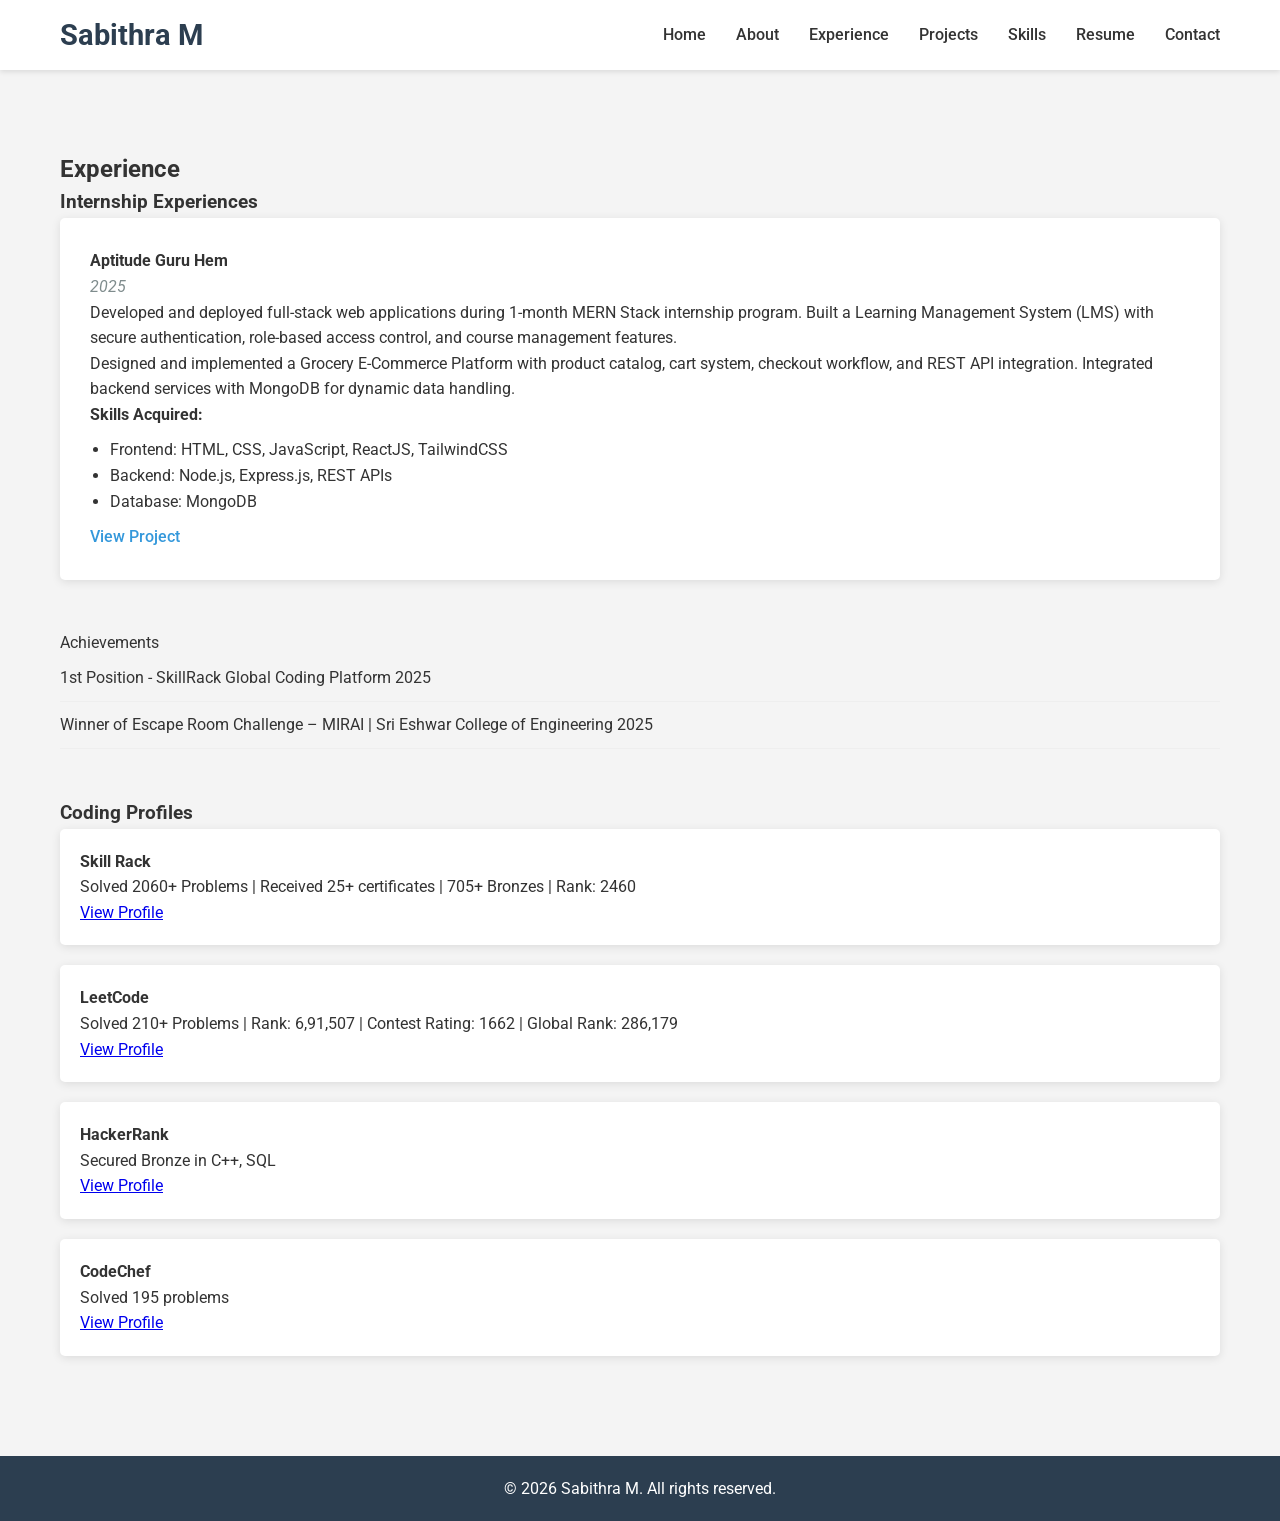
==== experience.html @ e62885d7 "Initial portfolio commit" ====
<!doctype html>
<html lang="en">
  <head>
    <meta charset="UTF-8" />
    <meta name="viewport" content="width=device-width, initial-scale=1.0" />
    <title>Experience - Sabithra M</title>
    <link rel="stylesheet" href="styles.css" />
    <link
      href="https://fonts.googleapis.com/css2?family=Roboto:wght@300;400;500;700&display=swap"
      rel="stylesheet"
    />
  </head>
  <body>
    <header>
      <nav>
        <div class="nav-container">
          <h1 class="logo">Sabithra M</h1>
          <ul class="nav-links">
            <li><a href="index.html">Home</a></li>
            <li><a href="about.html">About</a></li>
            <li><a href="experience.html">Experience</a></li>
            <li><a href="projects.html">Projects</a></li>
            <li><a href="skills.html">Skills</a></li>
            <li><a href="resume.html">Resume</a></li>
            <li><a href="contact.html">Contact</a></li>
          </ul>
          <div class="hamburger">
            <span></span>
            <span></span>
            <span></span>
          </div>
        </div>
      </nav>
    </header>

    <main>
      <section id="experience">
        <div class="container">
          <h2>Experience</h2>
          <div class="internships">
            <h3>Internship Experiences</h3>
            <div class="experience-item">
              <h4>Aptitude Guru Hem</h4>
              <p class="date">2025</p>
              <p>
                Developed and deployed full-stack web applications during
                1-month MERN Stack internship program. Built a Learning
                Management System (LMS) with secure authentication, role-based
                access control, and course management features.
              </p>
              <p>
                Designed and implemented a Grocery E-Commerce Platform with
                product catalog, cart system, checkout workflow, and REST API
                integration. Integrated backend services with MongoDB for
                dynamic data handling.
              </p>
              <div class="skills-acquired">
                <strong>Skills Acquired:</strong>
                <ul>
                  <li>Frontend: HTML, CSS, JavaScript, ReactJS, TailwindCSS</li>
                  <li>Backend: Node.js, Express.js, REST APIs</li>
                  <li>Database: MongoDB</li>
                </ul>
              </div>
              <a href="https://github.com/Sabithra-777/E-Commerce-Groceries" target="_blank" class="link">View Project</a>
            </div>
          </div>
          <div class="achievements"
            <h3>Achievements</h3>
            <ul>
              <li>1st Position - SkillRack Global Coding Platform 2025</li>
              <li>
                Winner of Escape Room Challenge – MIRAI | Sri Eshwar College of
                Engineering 2025
              </li>
            </ul>
          </div>
          <div class="coding-profiles">
            <h3>Coding Profiles</h3>
            <div class="profile-item">
              <h4>Skill Rack</h4>
              <p>
                Solved 2060+ Problems | Received 25+ certificates | 705+ Bronzes
                | Rank: 2460
              </p>
              <a href="https://www.skillrack.com/faces/resume.xhtml?id=515053&key=49f1777c3b8390a4c60fbd9d107091c3c9aa98af" target="_blank">View Profile</a>
            </div>
            <div class="profile-item">
              <h4>LeetCode</h4>
              <p>
                Solved 210+ Problems | Rank: 6,91,507 | Contest Rating: 1662 |
                Global Rank: 286,179
              </p>
              <a href="https://leetcode.com/u/SABITHRA_M/" target="_blank">View Profile</a>
            </div>
            <div class="profile-item">
              <h4>HackerRank</h4>
              <p>Secured Bronze in C++, SQL</p>
              <a href="https://www.hackerrank.com/profile/sabithra_m2024c1" target="_blank">View Profile</a>
            </div>
            <div class="profile-item">
              <h4>CodeChef</h4>
              <p>Solved 195 problems</p>
              <a href="https://www.codechef.com/users/sabithra_m" target="_blank">View Profile</a>
            </div>
          </div>
        </div>
      </section>
    </main>

    <footer>
      <p>&copy; 2026 Sabithra M. All rights reserved.</p>
    </footer>

    <script src="script.js"></script>
  </body>
</html>
---- styles.css ----
/* Reset and Base Styles */
* {
  margin: 0;
  padding: 0;
  box-sizing: border-box;
}

body {
  font-family: "Roboto", sans-serif;
  line-height: 1.6;
  color: #333;
  background-color: #f4f4f4;
}

.container {
  max-width: 1200px;
  margin: 0 auto;
  padding: 0 20px;
}

/* Navigation */
header {
  background-color: #fff;
  box-shadow: 0 2px 5px rgba(0, 0, 0, 0.1);
  position: fixed;
  width: 100%;
  top: 0;
  z-index: 1000;
  transition: all 0.3s ease;
}

.nav-container {
  max-width: 1200px;
  margin: 0 auto;
  padding: 0 20px;
  display: flex;
  justify-content: space-between;
  align-items: center;
  height: 70px;
}

.logo {
  font-size: 1.8rem;
  font-weight: 700;
  color: #2c3e50;
}

.nav-links {
  display: flex;
  list-style: none;
}

.nav-links.active {
  display: flex;
}

.nav-links li {
  margin-left: 30px;
}

.nav-links a {
  text-decoration: none;
  color: #333;
  font-weight: 500;
  transition: color 0.3s ease;
}

.nav-links a:hover {
  color: #3498db;
}

.hamburger {
  display: none;
  flex-direction: column;
  cursor: pointer;
}

.hamburger span {
  width: 25px;
  height: 3px;
  background-color: #333;
  margin: 3px 0;
  transition: 0.3s;
}

/* Main Content */
main {
  margin-top: 70px;
}

section {
  padding: 80px 0;
}

/* Hero Section */
#hero {
  background: linear-gradient(135deg, #667eea 0%, #764ba2 100%);
  color: white;
  text-align: center;
  padding: 150px 0;
}

.hero-content h1 {
  font-size: 3rem;
  margin-bottom: 20px;
  font-weight: 700;
}

.hero-content p {
  font-size: 1.2rem;
  margin-bottom: 30px;
}

.btn {
  display: inline-block;
  background-color: #3498db;
  color: white;
  padding: 12px 30px;
  text-decoration: none;
  border-radius: 5px;
  transition: background-color 0.3s ease;
  font-weight: 500;
}

.btn:hover {
  background-color: #2980b9;
}

/* About Section */
#about {
  background-color: #fff;
}

.about-content {
  display: flex;
  align-items: center;
  gap: 50px;
  margin-bottom: 50px;
}

.about-image {
  flex: 1;
}

.profile-photo {
  width: 300px;
  height: 300px;
  border-radius: 50%;
  object-fit: cover;
  box-shadow: 0 5px 15px rgba(0, 0, 0, 0.1);
}

.about-text {
  flex: 2;
}

.social-links {
  margin-top: 20px;
}

.social-links a {
  display: inline-block;
  margin-right: 20px;
  color: #3498db;
  text-decoration: none;
  font-weight: 500;
}

.education {
  margin-top: 50px;
}

.education-item {
  margin-bottom: 20px;
  padding: 20px;
  background-color: #f9f9f9;
  border-radius: 5px;
}

/* Experience Section */
#experience {
  background-color: #f4f4f4;
}

.experience-item {
  margin-bottom: 40px;
  padding: 30px;
  background-color: #fff;
  border-radius: 5px;
  box-shadow: 0 2px 10px rgba(0, 0, 0, 0.1);
}

.date {
  color: #7f8c8d;
  font-style: italic;
}

.skills-acquired ul {
  margin: 10px 0;
  padding-left: 20px;
}

.link {
  color: #3498db;
  text-decoration: none;
  font-weight: 500;
}

.achievements,
.coding-profiles {
  margin-top: 50px;
}

.achievements ul {
  list-style: none;
  padding: 0;
}

.achievements li {
  padding: 10px 0;
  border-bottom: 1px solid #eee;
}

.profile-item {
  margin-bottom: 20px;
  padding: 20px;
  background-color: #fff;
  border-radius: 5px;
  box-shadow: 0 2px 10px rgba(0, 0, 0, 0.1);
}

/* Projects Section */
#projects {
  background-color: #fff;
}

.projects-grid {
  display: grid;
  grid-template-columns: repeat(auto-fit, minmax(350px, 1fr));
  gap: 30px;
}

.project-card {
  background-color: #f9f9f9;
  padding: 30px;
  border-radius: 5px;
  box-shadow: 0 2px 10px rgba(0, 0, 0, 0.1);
  transition: transform 0.3s ease;
}

.project-card:hover {
  transform: translateY(-5px);
}
.project-image {
  width: 100%;
  height: 180px;
  object-fit: cover;
  border-radius: 5px;
  margin-bottom: 15px;
}
/* Skills Section */
#skills {
  background-color: #f4f4f4;
}

.skills-grid {
  display: grid;
  grid-template-columns: repeat(auto-fit, minmax(250px, 1fr));
  gap: 30px;
  margin-bottom: 50px;
}

.skill-category {
  background-color: #fff;
  padding: 30px;
  border-radius: 5px;
  box-shadow: 0 2px 10px rgba(0, 0, 0, 0.1);
}

.skill-category ul {
  list-style: none;
  padding: 0;
}

.skill-category li {
  padding: 5px 0;
}

.certifications {
  background-color: #fff;
  padding: 30px;
  border-radius: 5px;
  box-shadow: 0 2px 10px rgba(0, 0, 0, 0.1);
}

.cert-list {
  list-style: none;
  padding: 0;
}

.cert-list li {
  padding: 10px 0;
  border-bottom: 1px solid #eee;
}

/* Contact Section */
#contact {
  background-color: #fff;
}

.contact-info {
  display: grid;
  grid-template-columns: repeat(auto-fit, minmax(250px, 1fr));
  gap: 30px;
  margin-bottom: 50px;
}

.contact-item {
  text-align: center;
  padding: 30px;
  background-color: #f9f9f9;
  border-radius: 5px;
}

.contact-item a {
  color: #3498db;
  text-decoration: none;
}

.contact-form {
  max-width: 600px;
  margin: 0 auto;
  background-color: #f9f9f9;
  padding: 30px;
  border-radius: 5px;
}

.form-group {
  margin-bottom: 20px;
}

.form-group label {
  display: block;
  margin-bottom: 5px;
  font-weight: 500;
}

.form-group input,
.form-group textarea {
  width: 100%;
  padding: 10px;
  border: 1px solid #ddd;
  border-radius: 5px;
  font-family: "Roboto", sans-serif;
}

/* Footer */
footer {
  background-color: #2c3e50;
  color: white;
  text-align: center;
  padding: 20px 0;
}

/* Responsive Design */
@media (max-width: 768px) {
  .nav-container {
    flex-direction: column;
    height: auto;
    padding: 20px;
  }

  .nav-links {
    margin-top: 20px;
    flex-direction: column;
    display: none;
  }

  .nav-links.active {
    display: flex;
  }

  .nav-links li {
    margin: 10px 0;
  }

  .hamburger {
    display: flex;
  }

  .hamburger.active span:nth-child(1) {
    transform: rotate(-45deg) translate(-5px, 6px);
  }

  .hamburger.active span:nth-child(2) {
    opacity: 0;
  }

  .hamburger.active span:nth-child(3) {
    transform: rotate(45deg) translate(-5px, -6px);
  }

  .about-content {
    flex-direction: column;
    text-align: center;
  }

  .hero-content h1 {
    font-size: 2rem;
  }

  .projects-grid {
    grid-template-columns: 1fr;
  }

  .skills-grid {
    grid-template-columns: 1fr;
  }

  .contact-info {
    grid-template-columns: 1fr;
  }
}

/* Smooth Scrolling */
html {
  scroll-behavior: smooth;
}

/* Animations */
@keyframes fadeIn {
  from {
    opacity: 0;
    transform: translateY(30px);
  }
  to {
    opacity: 1;
    transform: translateY(0);
  }
}

section {
  animation: fadeIn 0.6s ease-out;
}
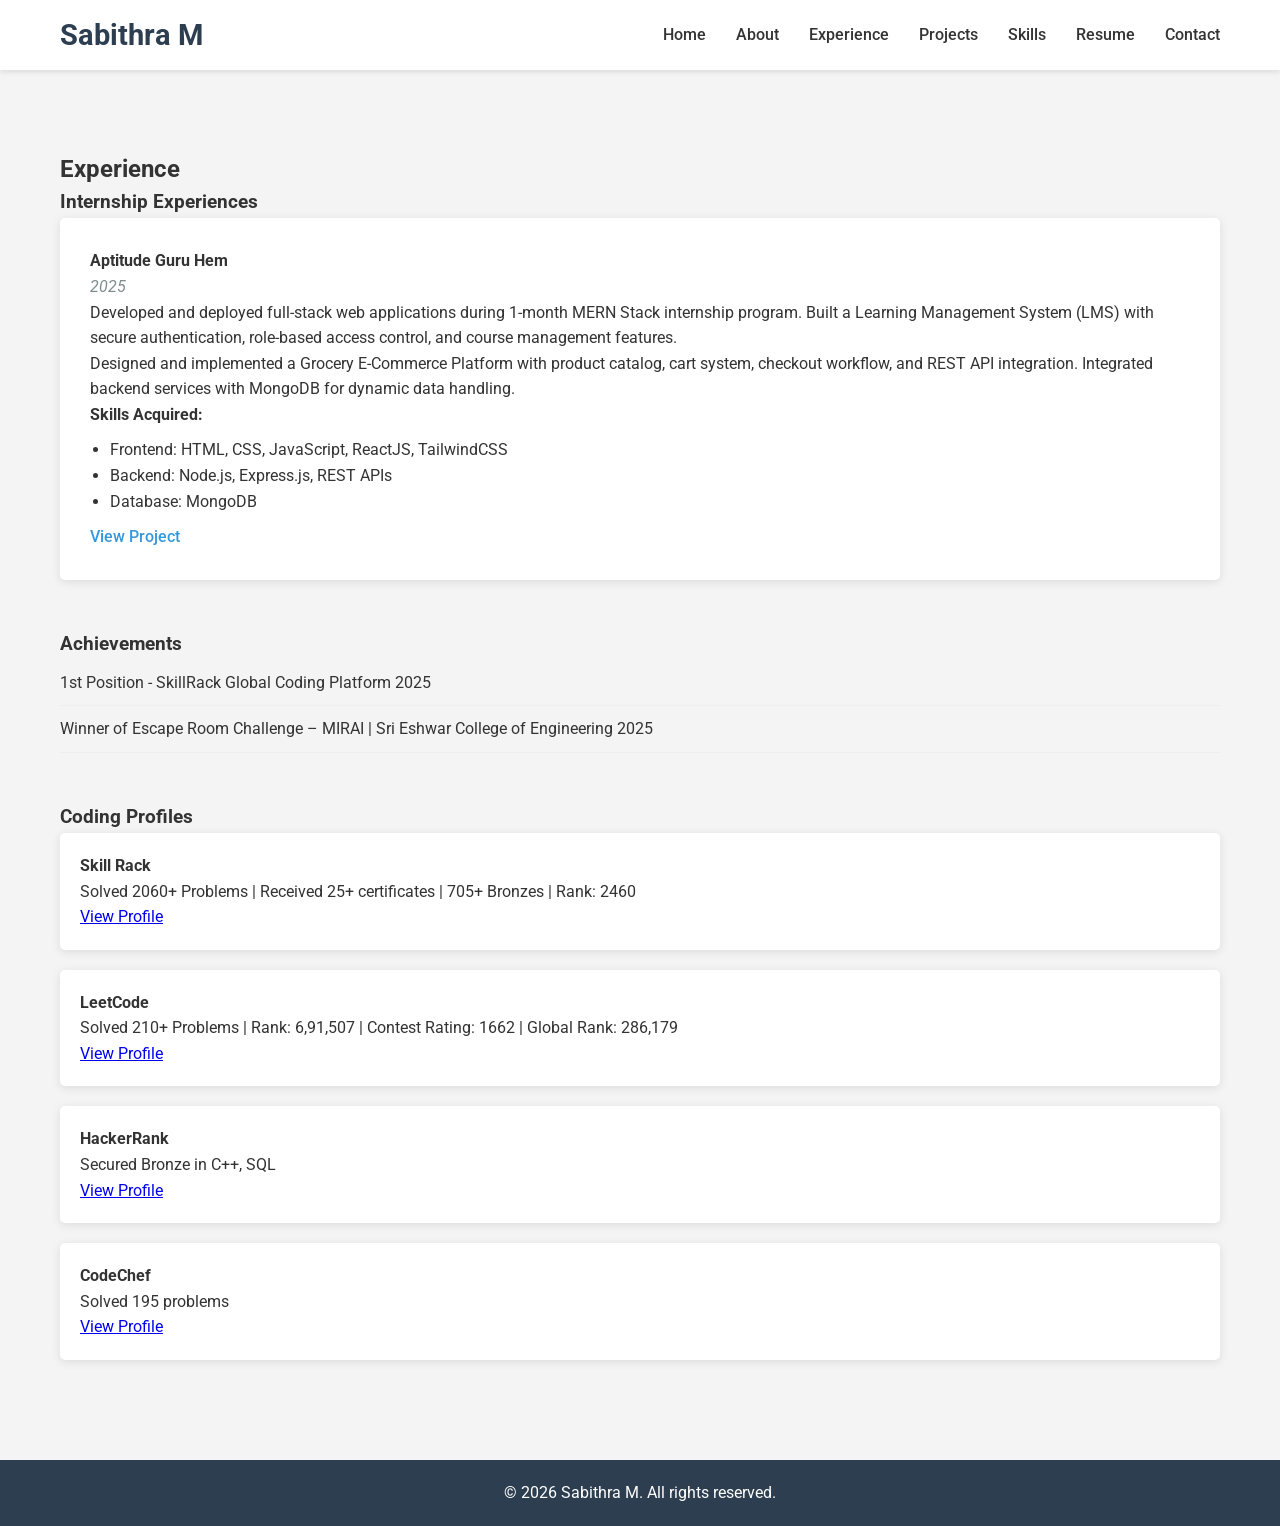
==== commit 7c12f2c7: "Update: Achievements section css" ====
--- a/experience.html
+++ b/experience.html
@@ -65,7 +65,7 @@
               <a href="https://github.com/Sabithra-777/E-Commerce-Groceries" target="_blank" class="link">View Project</a>
             </div>
           </div>
-          <div class="achievements"
+          <div class="achievements">
             <h3>Achievements</h3>
             <ul>
               <li>1st Position - SkillRack Global Coding Platform 2025</li>
